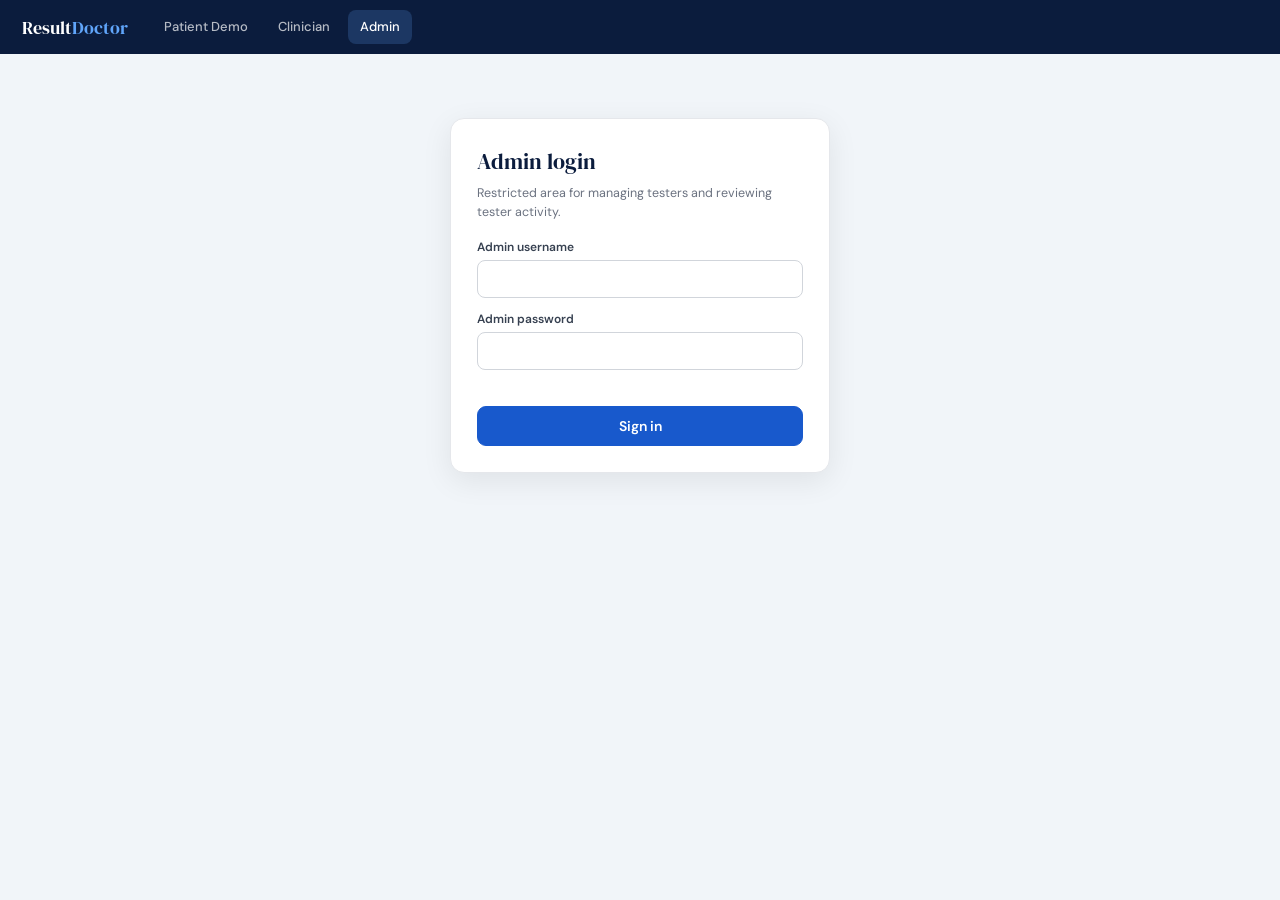
==== admin.html @ 8d8fd0c4 "Add tester-mode audit, feedback and admin system Foundational transparency/validation layer. Test-ca" ====
<!DOCTYPE html>
<html lang="en">
<head>
<meta charset="UTF-8">
<meta name="viewport" content="width=device-width, initial-scale=1.0">
<title>Result Doctor — Admin</title>
<link rel="preconnect" href="https://fonts.googleapis.com">
<link href="https://fonts.googleapis.com/css2?family=DM+Serif+Display&family=DM+Sans:wght@400;500;600;700&display=swap" rel="stylesheet">
<style>
:root{--sans:'DM Sans',system-ui,sans-serif;--serif:'DM Serif Display',Georgia,serif;
  --bg:#F1F5F9;--surface:#fff;--navy:#0B1C3D;--text:#0B1C3D;--text2:#374151;--text3:#6B7280;--border:#E5E7EB;--border2:#D1D5DB;
  --b:#1859CC;--b-bg:#E8F0FD;--g:#00703C;--g-bg:#E3F5EC;--r:#B91C1C;--r-bg:#FEF2F2;--o:#B45309;--o-bg:#FFFBEB;--pu:#6D28D9;--pu-bg:#F5F3FF;}
*{box-sizing:border-box;margin:0;padding:0}
body{font-family:var(--sans);background:var(--bg);color:var(--text);font-size:14px;line-height:1.5}
a{color:var(--b)}
/* top nav */
.topnav{background:var(--navy);color:#fff;height:54px;display:flex;align-items:center;gap:6px;padding:0 22px}
.topnav .logo{font-family:var(--serif);font-size:18px;color:#fff;text-decoration:none;margin-right:18px}
.topnav .logo span{color:#60A5FA}
.topnav a.navlink{color:rgba(255,255,255,.7);text-decoration:none;font-size:13px;font-weight:500;padding:7px 12px;border-radius:8px}
.topnav a.navlink:hover{background:rgba(255,255,255,.1);color:#fff}
.topnav a.navlink.on{background:rgba(96,165,250,.2);color:#fff}
.topnav .spacer{flex:1}
.topnav .who{font-size:12px;color:rgba(255,255,255,.6)}
.topnav .who button{background:rgba(255,255,255,.15);color:#fff;border:none;border-radius:8px;padding:5px 10px;cursor:pointer;font-family:inherit;font-size:12px;margin-left:8px}
/* login */
.login-wrap{max-width:380px;margin:64px auto;background:#fff;border:1px solid var(--border);border-radius:14px;box-shadow:0 8px 30px rgba(0,0,0,.08);padding:26px}
.login-wrap h1{font-family:var(--serif);font-weight:400;font-size:22px;margin-bottom:6px}
.login-wrap p{font-size:12.5px;color:var(--text3);margin-bottom:16px}
.fld{display:flex;flex-direction:column;gap:4px;margin-bottom:12px}
.fld label{font-size:12px;font-weight:600;color:var(--text2)}
.fld input,.fld select,.fld textarea{padding:9px 11px;border:1.5px solid var(--border2);border-radius:8px;font-size:14px;font-family:inherit;width:100%}
.fld input:focus,.fld textarea:focus,.fld select:focus{outline:none;border-color:var(--b);box-shadow:0 0 0 3px rgba(24,89,204,.1)}
.btn{padding:10px 16px;border-radius:9px;font-size:14px;font-weight:600;font-family:inherit;cursor:pointer;border:1.5px solid var(--border2);background:#fff;color:var(--text2)}
.btn:hover{border-color:var(--b);color:var(--b)}
.btn.primary{background:var(--b);color:#fff;border-color:var(--b)}.btn.primary:hover{background:#1348B0;color:#fff}
.btn.sm{padding:5px 10px;font-size:12px}
.err{color:var(--r);font-size:12.5px;min-height:16px;margin-bottom:8px}
/* layout */
.wrap{display:flex}
.side{width:210px;background:#fff;border-right:1px solid var(--border);min-height:calc(100vh - 54px);padding:16px 12px;flex-shrink:0}
.side a{display:block;padding:9px 12px;border-radius:8px;color:var(--text2);text-decoration:none;font-size:13px;cursor:pointer;margin-bottom:2px}
.side a:hover{background:var(--bg)}.side a.on{background:var(--b-bg);color:var(--b);font-weight:600}
.main{flex:1;padding:24px 28px;max-width:1080px}
.h2{font-family:var(--serif);font-size:22px;font-weight:400;margin-bottom:4px}
.lead{font-size:12.5px;color:var(--text3);margin-bottom:18px}
.panel{display:none}.panel.on{display:block}
/* stats */
.stat-grid{display:grid;grid-template-columns:repeat(auto-fill,minmax(150px,1fr));gap:12px;margin-bottom:18px}
.stat{background:#fff;border:1px solid var(--border);border-radius:12px;padding:14px 16px}
.stat .k{font-size:11px;text-transform:uppercase;letter-spacing:.05em;color:var(--text3)}
.stat .v{font-family:var(--serif);font-size:26px;color:var(--navy)}
.subh{font-size:12px;font-weight:700;text-transform:uppercase;letter-spacing:.06em;color:var(--text3);margin:16px 0 8px}
/* tables */
table{width:100%;border-collapse:collapse;background:#fff;border:1px solid var(--border);border-radius:10px;overflow:hidden;font-size:12.5px}
th{text-align:left;font-size:10.5px;text-transform:uppercase;letter-spacing:.04em;color:var(--text3);background:var(--bg);padding:8px 10px;border-bottom:1px solid var(--border)}
td{padding:8px 10px;border-bottom:1px solid var(--border);color:var(--text2);vertical-align:top}
tr:last-child td{border-bottom:none}
tr.clickable{cursor:pointer}tr.clickable:hover td{background:#FAFBFD}
.pill{font-size:10px;font-weight:700;padding:2px 8px;border-radius:10px;text-transform:uppercase;letter-spacing:.03em}
.pill.yes{background:var(--o-bg);color:var(--o)}.pill.no{background:var(--g-bg);color:var(--g)}
.pill.new{background:var(--b-bg);color:var(--b)}.pill.reviewing{background:var(--o-bg);color:var(--o)}.pill.resolved{background:var(--g-bg);color:var(--g)}.pill.not_issue{background:#F3F4F6;color:var(--text3)}.pill.needs_pathway_change{background:var(--r-bg);color:var(--r)}
.toolbar{display:flex;gap:8px;flex-wrap:wrap;align-items:center;margin-bottom:12px}
.toolbar select,.toolbar input{padding:7px 10px;border:1.5px solid var(--border2);border-radius:8px;font-size:12.5px;font-family:inherit}
.mono{font-family:ui-monospace,monospace;font-size:11px;color:var(--text3)}
.safe{background:var(--o-bg);border:1px solid #FCD34D;color:#92400E;font-size:12px;border-radius:8px;padding:9px 12px;margin-bottom:16px}
/* modal */
.ov{position:fixed;inset:0;background:rgba(11,28,61,.5);display:flex;align-items:flex-start;justify-content:center;padding:40px 18px;z-index:999;overflow:auto}
.md{background:#fff;border-radius:14px;max-width:620px;width:100%;box-shadow:0 12px 40px rgba(0,0,0,.25)}
.md h3{font-family:var(--serif);font-weight:400;font-size:20px;padding:18px 22px 0}
.md .mb{padding:12px 22px}
.kv{display:grid;grid-template-columns:160px 1fr;gap:4px 12px;font-size:12.5px;margin-bottom:4px}
.kv .kk{color:var(--text3)}
.md pre{background:var(--bg);border:1px solid var(--border);border-radius:8px;padding:10px;font-size:11px;overflow:auto;white-space:pre-wrap}
.md .actions{display:flex;gap:10px;justify-content:flex-end;padding:0 22px 20px}
</style>
</head>
<body>
<div class="topnav">
  <a class="logo" href="index.html">Result<span>Doctor</span></a>
  <a class="navlink" href="index.html">Patient Demo</a>
  <a class="navlink" href="index.html">Clinician</a>
  <a class="navlink on" href="admin.html">Admin</a>
  <span class="spacer"></span>
  <span class="who" id="who"></span>
</div>

<!-- LOGIN -->
<div id="login" class="login-wrap">
  <h1>Admin login</h1>
  <p>Restricted area for managing testers and reviewing tester activity.</p>
  <div class="fld"><label>Admin username</label><input id="a-user" autocomplete="off"></div>
  <div class="fld"><label>Admin password</label><input id="a-pass" type="password" autocomplete="off"></div>
  <div class="err" id="a-err"></div>
  <button class="btn primary" style="width:100%" onclick="doLogin()">Sign in</button>
</div>

<!-- DASHBOARD -->
<div id="dash" class="wrap" style="display:none">
  <div class="side">
    <a id="nav-overview" class="on" onclick="showPanel('overview',this)">Overview</a>
    <a id="nav-testers" onclick="showPanel('testers',this)">Tester accounts</a>
    <a id="nav-runs" onclick="showPanel('runs',this)">Runs</a>
    <a id="nav-queries" onclick="showPanel('queries',this)">Queries</a>
    <a id="nav-export" onclick="showPanel('export',this)">Export</a>
  </div>
  <div class="main">
    <div class="safe" id="storage-note"></div>

    <div class="panel on" id="panel-overview">
      <div class="h2">Overview</div>
      <div class="lead">Tester activity across all devices.</div>
      <div class="stat-grid" id="stats"></div>
      <div class="subh">Runs by pathway</div><div id="by-pathway"></div>
      <div class="subh">Runs by tester</div><div id="by-tester"></div>
    </div>

    <div class="panel" id="panel-testers">
      <div class="h2">Tester accounts</div>
      <div class="lead">Create testers, set/reset passwords, activate or disable. Disabled testers cannot log in; their historic runs remain.</div>
      <div class="toolbar">
        <input id="t-id" placeholder="tester07"><input id="t-name" placeholder="Display name (optional)">
        <input id="t-pw" type="text" placeholder="Set password"><button class="btn primary sm" onclick="saveTester()">Create / update</button>
      </div>
      <div class="err" id="t-err"></div>
      <table><thead><tr><th>Tester ID</th><th>Name</th><th>Active</th><th>Created</th><th>Notes</th><th></th></tr></thead><tbody id="t-rows"></tbody></table>
    </div>

    <div class="panel" id="panel-runs">
      <div class="h2">Runs</div>
      <div class="lead">Every tester run. Click a row for full detail.</div>
      <div class="toolbar">
        <select id="r-pathway" onchange="loadRuns()"><option value="">All pathways</option></select>
        <select id="r-tester" onchange="loadRuns()"><option value="">All testers</option></select>
        <select id="r-queried" onchange="loadRuns()"><option value="">All</option><option value="true">Queried only</option><option value="false">Unqueried only</option></select>
      </div>
      <table><thead><tr><th>Date/time</th><th>Tester</th><th>Pathway</th><th>Version</th><th>Input</th><th>Output</th><th>Queried</th></tr></thead><tbody id="r-rows"></tbody></table>
    </div>

    <div class="panel" id="panel-queries">
      <div class="h2">Queries</div>
      <div class="lead">Queried runs only. Click a row to read feedback, inspect the run and update review status.</div>
      <div class="toolbar">
        <select id="q-status" onchange="loadQueries()"><option value="">All statuses</option></select>
      </div>
      <table><thead><tr><th>Date/time</th><th>Tester</th><th>Pathway</th><th>Input</th><th>Feedback</th><th>Status</th></tr></thead><tbody id="q-rows"></tbody></table>
    </div>

    <div class="panel" id="panel-export">
      <div class="h2">Export</div>
      <div class="lead">Download the central audit data for analysis.</div>
      <div class="toolbar">
        <button class="btn" onclick="exportData('runs','json')">All runs (JSON)</button>
        <button class="btn" onclick="exportData('runs','csv')">All runs (CSV)</button>
        <button class="btn" onclick="exportData('queried','csv')">Queried runs (CSV)</button>
        <button class="btn" onclick="exportData('queries','json')">Queries (JSON)</button>
      </div>
    </div>
  </div>
</div>

<div id="modal-host"></div>

<script src="auditLogger.js"></script>
<script>
const K_ADMIN='rd_admin_authed';
function authed(){ try{return sessionStorage.getItem(K_ADMIN)==='1';}catch(e){return false;} }

async function doLogin(){
  const u=document.getElementById('a-user').value, p=document.getElementById('a-pass').value;
  if(auditLogger.verifyAdmin(u,p)){ try{sessionStorage.setItem(K_ADMIN,'1');sessionStorage.setItem('rd_admin_user',u);}catch(e){} enter(); }
  else document.getElementById('a-err').textContent='Incorrect username or password.';
}
function logout(){ try{sessionStorage.removeItem(K_ADMIN);}catch(e){} location.reload(); }

function enter(){
  document.getElementById('login').style.display='none';
  document.getElementById('dash').style.display='flex';
  const u=(()=>{try{return sessionStorage.getItem('rd_admin_user')||'admin';}catch(e){return 'admin';}})();
  document.getElementById('who').innerHTML='Signed in as <b style="color:#fff">'+u+'</b><button onclick="logout()">Sign out</button>';
  document.getElementById('storage-note').textContent = auditLogger.storageMode==='supabase'
    ? 'Central cloud storage (Supabase) — runs from all testers/devices.'
    : 'DEVELOPMENT storage ('+auditLogger.storageMode+'): this browser only. Configure Supabase for real multi-device audit (see README).';
  if(auditLogger.seedDevTesters) auditLogger.seedDevTesters();
  loadOverview(); loadTesters(); loadRuns(); loadQueries(); populateFilters();
}
function showPanel(id, el){
  document.querySelectorAll('.panel').forEach(p=>p.classList.remove('on'));
  document.getElementById('panel-'+id).classList.add('on');
  document.querySelectorAll('.side a').forEach(a=>a.classList.remove('on'));
  if(el) el.classList.add('on');
}

const esc=s=>String(s==null?'':s).replace(/[&<>"]/g,c=>({'&':'&amp;','<':'&lt;','>':'&gt;','"':'&quot;'}[c]));
const fmt=t=>{try{return new Date(t).toLocaleString('en-GB');}catch(e){return t;}};
function inSummary(r){ const v=r.inputValues||{}; return Object.keys(v).filter(k=>v[k]!=null&&v[k]!=='').slice(0,5).map(k=>k+'='+v[k]).join(', ')||'—'; }
function outSummary(r){ return esc(r.displayedRecommendation||r.displayedResultText||'—').slice(0,60); }

async function loadOverview(){
  const runs=await auditLogger.getRuns({}), queries=await auditLogger.getQueries({});
  const q=runs.filter(r=>r.queried).length, rate=runs.length?Math.round(q/runs.length*100):0;
  const byPath={}, byTester={};
  runs.forEach(r=>{ byPath[r.pathwayName]=(byPath[r.pathwayName]||{n:0,q:0}); byPath[r.pathwayName].n++; if(r.queried)byPath[r.pathwayName].q++; byTester[r.testerId]=(byTester[r.testerId]||0)+1; });
  let most='—',mostN=-1; Object.keys(byPath).forEach(p=>{if(byPath[p].q>mostN){mostN=byPath[p].q;most=p;}});
  document.getElementById('stats').innerHTML=[
    ['Total runs',runs.length],['Queried runs',q],['Unqueried runs',runs.length-q],['Query rate',rate+'%'],['Most queried',mostN>0?esc(most):'—']
  ].map(s=>`<div class="stat"><div class="k">${s[0]}</div><div class="v">${s[1]}</div></div>`).join('');
  document.getElementById('by-pathway').innerHTML='<table><thead><tr><th>Pathway</th><th>Runs</th><th>Queried</th></tr></thead><tbody>'+
    Object.keys(byPath).map(p=>`<tr><td>${esc(p)}</td><td>${byPath[p].n}</td><td>${byPath[p].q}</td></tr>`).join('')+'</tbody></table>';
  document.getElementById('by-tester').innerHTML='<table><thead><tr><th>Tester</th><th>Runs</th></tr></thead><tbody>'+
    Object.keys(byTester).map(t=>`<tr><td>${esc(t)}</td><td>${byTester[t]}</td></tr>`).join('')+'</tbody></table>';
}

async function loadTesters(){
  const ts=await auditLogger.listTesters();
  document.getElementById('t-rows').innerHTML = ts.length? ts.sort((a,b)=>a.testerId.localeCompare(b.testerId)).map(t=>
    `<tr><td class="mono">${esc(t.testerId)}</td><td>${esc(t.displayName)}</td><td>${t.active?'<span class="pill no">Active</span>':'<span class="pill yes">Disabled</span>'}</td><td>${fmt(t.createdAt)}</td><td>${esc(t.notes||'')}</td>`+
    `<td><button class="btn sm" onclick="toggleTester('${esc(t.testerId)}',${!t.active})">${t.active?'Disable':'Enable'}</button></td></tr>`
  ).join('') : '<tr><td colspan="6" style="color:#6B7280">No testers yet.</td></tr>';
}
async function saveTester(){
  const id=document.getElementById('t-id').value.trim(), name=document.getElementById('t-name').value.trim(), pw=document.getElementById('t-pw').value;
  const err=document.getElementById('t-err'); err.textContent='';
  if(!/^[a-z0-9_]+$/i.test(id)){ err.textContent='Tester ID must be letters/numbers (e.g. tester07).'; return; }
  if(!pw){ err.textContent='Set a password for the tester.'; return; }
  const u=(()=>{try{return sessionStorage.getItem('rd_admin_user');}catch(e){return null;}})();
  await auditLogger.createOrUpdateTester({testerId:id,displayName:name,password:pw,notes:''},u);
  document.getElementById('t-id').value='';document.getElementById('t-name').value='';document.getElementById('t-pw').value='';
  loadTesters(); populateFilters();
}
async function toggleTester(id,active){ await auditLogger.setTesterActive(id,active); loadTesters(); }

async function loadRuns(){
  const f={};
  const p=document.getElementById('r-pathway').value, t=document.getElementById('r-tester').value, qd=document.getElementById('r-queried').value;
  if(p)f.pathwayName=p; if(t)f.testerId=t; if(qd)f.queried=(qd==='true');
  const runs=await auditLogger.getRuns(f);
  document.getElementById('r-rows').innerHTML = runs.length? runs.map(r=>
    `<tr class="clickable" onclick='openRun(${JSON.stringify(r.runId)})'><td>${fmt(r.timestamp)}</td><td class="mono">${esc(r.testerId)}</td><td>${esc(r.pathwayName)}</td><td>${esc(r.pathwayVersion)}</td><td>${esc(inSummary(r))}</td><td>${outSummary(r)}</td><td>${r.queried?'<span class="pill yes">Yes</span>':'<span class="pill no">No</span>'}</td></tr>`
  ).join('') : '<tr><td colspan="7" style="color:#6B7280">No runs yet.</td></tr>';
}
async function openRun(runId){
  const r=await auditLogger.getRun(runId); if(!r)return;
  let qhtml='';
  if(r.queried){ const qs=await auditLogger.getQueries({}); const q=qs.find(x=>x.runId===runId); if(q) qhtml=`<div class="subh">Query</div><div class="kv"><span class="kk">Feedback</span><span>${esc(q.feedbackText)}</span></div><div class="kv"><span class="kk">Status</span><span>${q.status}</span></div><div class="kv"><span class="kk">Admin notes</span><span>${esc(q.adminNotes||'—')}</span></div>`; }
  showModal(`<h3>Run detail</h3><div class="mb">`+
    kv('Run ID',r.runId)+kv('Timestamp',fmt(r.timestamp))+kv('Tester',r.testerId)+kv('Pathway',r.pathwayName)+kv('Pathway version',r.pathwayVersion)+kv('App/build',r.appVersion)+
    kv('Rule branch',r.ruleBranchTriggered)+kv('Recommendation',r.displayedRecommendation)+kv('Queried',r.queried?'Yes':'No')+
    `<div class="subh">Inputs</div><pre>${esc(JSON.stringify(r.inputValues,null,2))}</pre>`+
    `<div class="subh">Context</div><pre>${esc(JSON.stringify(r.contextValues,null,2))}</pre>`+
    `<div class="subh">Displayed result</div><pre>${esc(r.displayedResultText)}</pre>`+
    (r.warningsShown&&r.warningsShown.length?`<div class="subh">Warnings</div><pre>${esc(r.warningsShown.join('\n'))}</pre>`:'')+
    qhtml+`</div><div class="actions"><button class="btn" onclick="closeModal()">Close</button></div>`);
}
function kv(k,v){ return `<div class="kv"><span class="kk">${k}</span><span>${esc(v==null?'—':v)}</span></div>`; }

async function loadQueries(){
  const f={}; const st=document.getElementById('q-status').value; if(st)f.status=st;
  const qs=await auditLogger.getQueries(f), runs=await auditLogger.getRuns({});
  const runById={}; runs.forEach(r=>runById[r.runId]=r);
  document.getElementById('q-rows').innerHTML = qs.length? qs.map(q=>{ const r=runById[q.runId]||{};
    return `<tr class="clickable" onclick='openQuery(${JSON.stringify(q.queryId)})'><td>${fmt(q.timestamp)}</td><td class="mono">${esc(q.testerId)}</td><td>${esc(r.pathwayName||'')}</td><td>${esc(inSummary(r))}</td><td>${esc((q.feedbackText||'').slice(0,50))}</td><td><span class="pill ${q.status}">${q.status.replace('_',' ')}</span></td></tr>`;
  }).join('') : '<tr><td colspan="6" style="color:#6B7280">No queries.</td></tr>';
}
async function openQuery(queryId){
  const qs=await auditLogger.getQueries({}); const q=qs.find(x=>x.queryId===queryId); if(!q)return;
  const r=await auditLogger.getRun(q.runId)||{};
  const opts=auditLogger.QUERY_STATUSES.map(s=>`<option value="${s}" ${q.status===s?'selected':''}>${s.replace('_',' ')}</option>`).join('');
  showModal(`<h3>Query — review</h3><div class="mb">`+
    kv('Tester',q.testerId)+kv('Pathway',r.pathwayName)+kv('Pathway version',r.pathwayVersion)+kv('Submitted',fmt(q.timestamp))+
    `<div class="subh">Tester feedback</div><pre>${esc(q.feedbackText)}</pre>`+
    `<div class="subh">Linked run</div>`+kv('Recommendation',r.displayedRecommendation)+kv('Rule branch',r.ruleBranchTriggered)+
    `<pre>${esc(JSON.stringify(r.inputValues||{},null,2))}</pre>`+
    `<div class="fld"><label>Review status</label><select id="q-set">${opts}</select></div>`+
    `<div class="fld"><label>Admin notes</label><textarea id="q-notes" rows="3">${esc(q.adminNotes||'')}</textarea></div>`+
    (q.reviewedAt?`<div class="kv"><span class="kk">Last reviewed</span><span>${fmt(q.reviewedAt)} ${esc(q.reviewedBy||'')}</span></div>`:'')+
    `</div><div class="actions"><button class="btn" onclick="closeModal()">Cancel</button><button class="btn primary" onclick="saveQuery('${esc(queryId)}')">Save review</button></div>`);
}
async function saveQuery(queryId){
  const status=document.getElementById('q-set').value, notes=document.getElementById('q-notes').value;
  const u=(()=>{try{return sessionStorage.getItem('rd_admin_user');}catch(e){return 'admin';}})();
  await auditLogger.updateQueryStatus(queryId,status,notes,u);
  closeModal(); loadQueries(); loadOverview();
}

async function populateFilters(){
  const runs=await auditLogger.getRuns({}), testers=await auditLogger.listTesters();
  const paths=[...new Set(runs.map(r=>r.pathwayName).filter(Boolean))];
  document.getElementById('r-pathway').innerHTML='<option value="">All pathways</option>'+paths.map(p=>`<option>${esc(p)}</option>`).join('');
  document.getElementById('r-tester').innerHTML='<option value="">All testers</option>'+testers.map(t=>`<option>${esc(t.testerId)}</option>`).join('');
  document.getElementById('q-status').innerHTML='<option value="">All statuses</option>'+auditLogger.QUERY_STATUSES.map(s=>`<option value="${s}">${s.replace('_',' ')}</option>`).join('');
}

function showModal(html){ document.getElementById('modal-host').innerHTML='<div class="ov" onclick="if(event.target===this)closeModal()"><div class="md">'+html+'</div></div>'; }
function closeModal(){ document.getElementById('modal-host').innerHTML=''; }

async function exportData(which,format){
  let rows;
  if(which==='queries'){ rows=await auditLogger.getQueries({}); }
  else { rows=await auditLogger.getRuns({}); if(which==='queried') rows=rows.filter(r=>r.queried); }
  let blob,name;
  if(format==='json'){ blob=new Blob([JSON.stringify(rows,null,2)],{type:'application/json'}); name=which+'.json'; }
  else {
    const cols=Object.keys(rows[0]||{runId:''});
    const csv=[cols.join(',')].concat(rows.map(r=>cols.map(c=>{const v=r[c];const s=typeof v==='object'?JSON.stringify(v):String(v==null?'':v);return '"'+s.replace(/"/g,'""')+'"';}).join(','))).join('\n');
    blob=new Blob([csv],{type:'text/csv'}); name=which+'.csv';
  }
  const a=document.createElement('a'); a.href=URL.createObjectURL(blob); a.download=name; a.click();
}

// boot
if(authed()) enter();
</script>
</body>
</html>
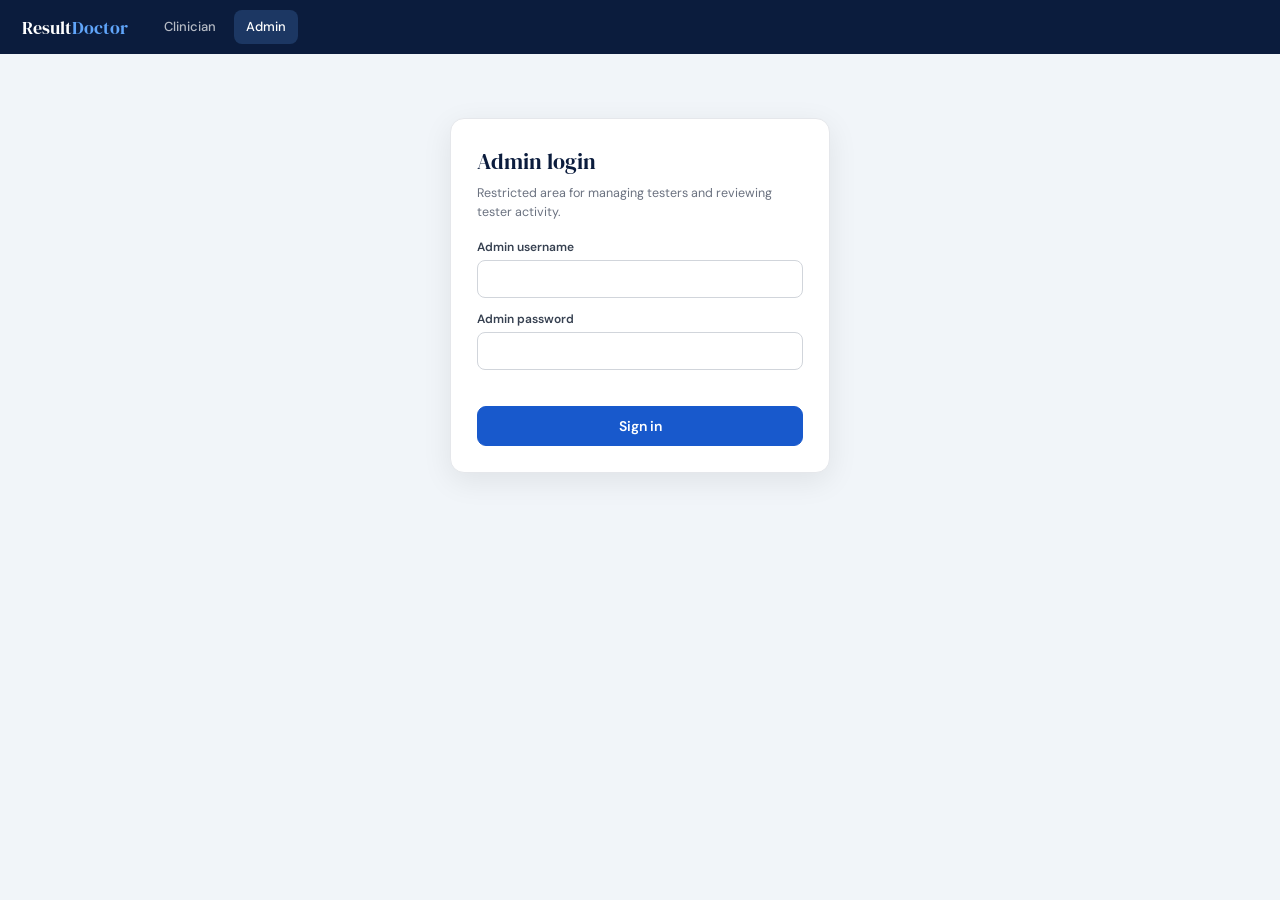
==== commit 3709e395: "Publish pipeline (Notts LFT) + drop Patient Demo nav Master engine now drives the public clinician t" ====
--- a/admin.html
+++ b/admin.html
@@ -78,7 +78,6 @@
 <body>
 <div class="topnav">
   <a class="logo" href="index.html">Result<span>Doctor</span></a>
-  <a class="navlink" href="index.html">Patient Demo</a>
   <a class="navlink" href="index.html">Clinician</a>
   <a class="navlink on" href="admin.html">Admin</a>
   <span class="spacer"></span>
@@ -168,8 +167,15 @@
 
 async function doLogin(){
   const u=document.getElementById('a-user').value, p=document.getElementById('a-pass').value;
-  if(auditLogger.verifyAdmin(u,p)){ try{sessionStorage.setItem(K_ADMIN,'1');sessionStorage.setItem('rd_admin_user',u);}catch(e){} enter(); }
-  else document.getElementById('a-err').textContent='Incorrect username or password.';
+  document.getElementById('a-err').textContent='Checking…';
+  const ok = await auditLogger.verifyAdmin(u,p);
+  if(ok){
+    // Cloud: keep the admin secret in memory for this session's admin API calls
+    // (never persisted/committed). Dev/local: nothing sensitive to keep.
+    if(auditLogger.storageMode==='supabase') auditLogger.setAdminSecret(p);
+    try{sessionStorage.setItem(K_ADMIN,'1');sessionStorage.setItem('rd_admin_user',u);}catch(e){}
+    document.getElementById('a-err').textContent=''; enter();
+  } else document.getElementById('a-err').textContent='Incorrect credentials, or admin API unavailable.';
 }
 function logout(){ try{sessionStorage.removeItem(K_ADMIN);}catch(e){} location.reload(); }
 
@@ -308,8 +314,9 @@
   const a=document.createElement('a'); a.href=URL.createObjectURL(blob); a.download=name; a.click();
 }
 
-// boot
-if(authed()) enter();
+// boot — in cloud mode the admin secret lives in memory only, so require a
+// fresh login each page load. In dev/local there is no secret to lose.
+if(authed() && auditLogger.storageMode!=='supabase') enter();
 </script>
 </body>
 </html>
